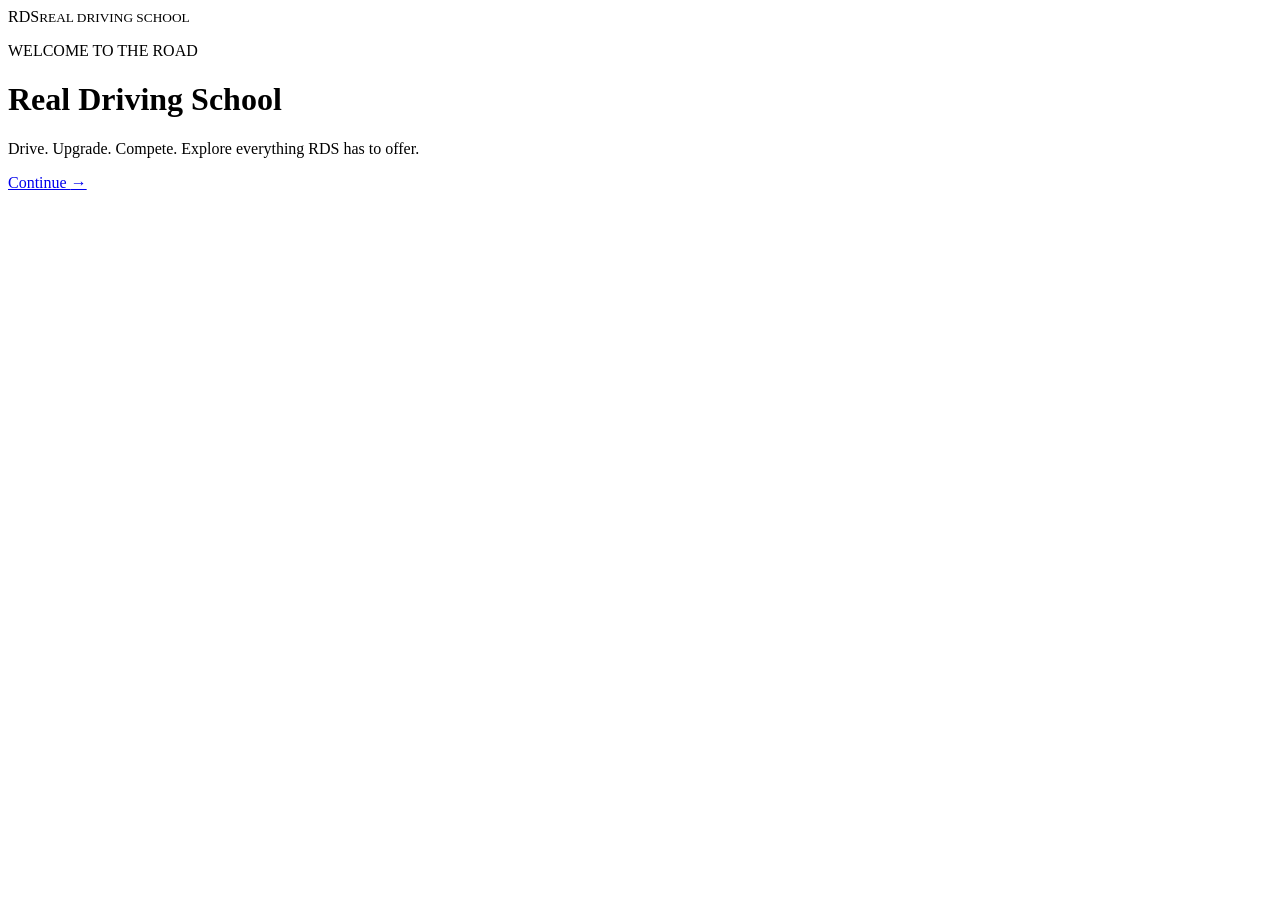
==== index.html @ 48b26448 "Build RDS website foundation" ====
<!doctype html><html lang="en"><head><meta charset="utf-8"><meta name="viewport" content="width=device-width,initial-scale=1"><title>RDS — Real Driving School</title><link rel="stylesheet" href="assets/css/style.css"></head><body class="landing"><div class="bg"><div class="road"></div></div><main class="hero"><div class="brand"><span>RDS</span><small>REAL DRIVING SCHOOL</small></div><div class="hero-copy"><p class="eyebrow">WELCOME TO THE ROAD</p><h1>Real Driving School</h1><p>Drive. Upgrade. Compete. Explore everything RDS has to offer.</p><a class="btn" href="home.html">Continue <b>→</b></a></div></main></body></html>
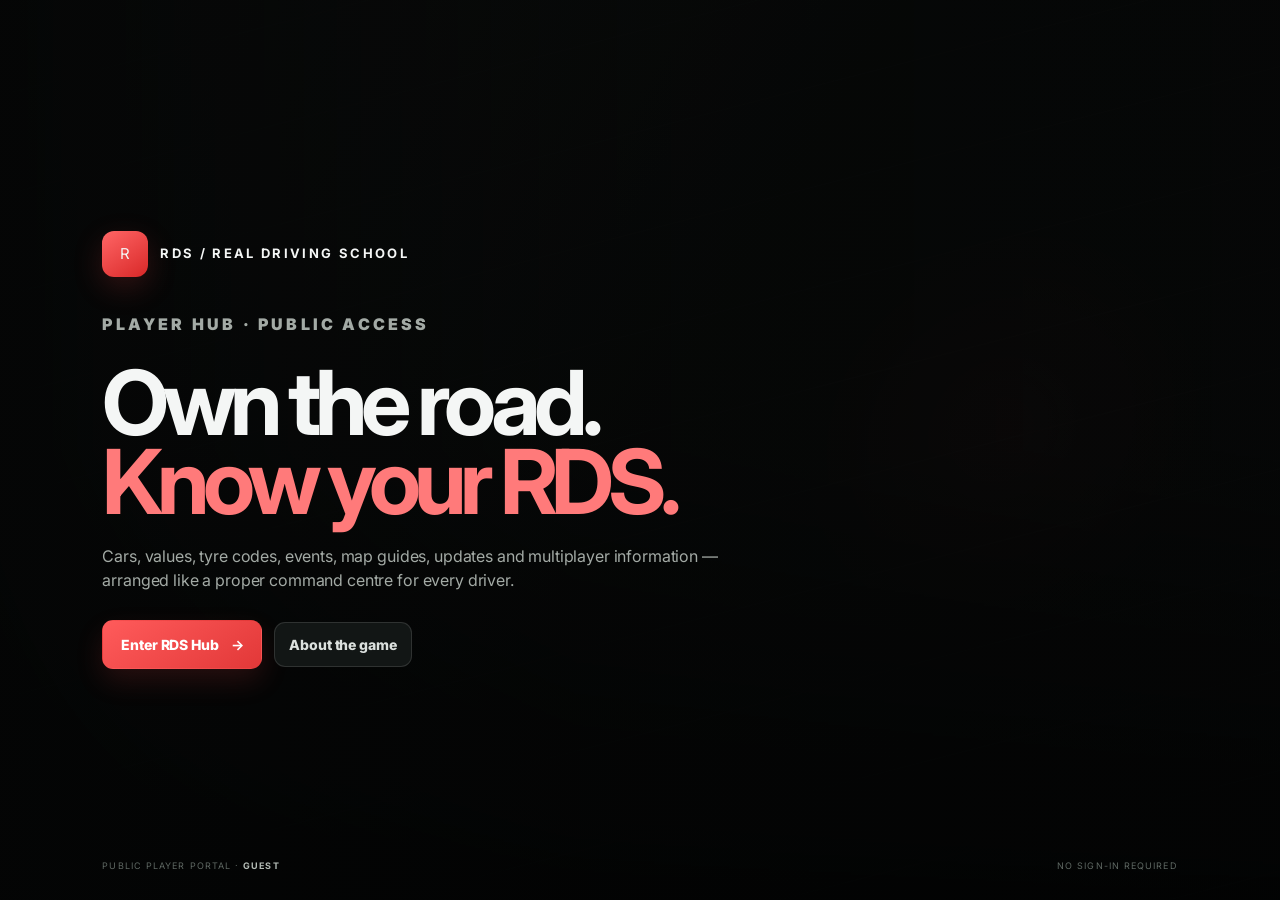
==== commit 8bb757c2: "Upgrade RDS landing experience" ====
--- a/index.html
+++ b/index.html
@@ -1 +1,24 @@
-<!doctype html><html lang="en"><head><meta charset="utf-8"><meta name="viewport" content="width=device-width,initial-scale=1"><title>RDS — Real Driving School</title><link rel="stylesheet" href="assets/css/style.css"></head><body class="landing"><div class="bg"><div class="road"></div></div><main class="hero"><div class="brand"><span>RDS</span><small>REAL DRIVING SCHOOL</small></div><div class="hero-copy"><p class="eyebrow">WELCOME TO THE ROAD</p><h1>Real Driving School</h1><p>Drive. Upgrade. Compete. Explore everything RDS has to offer.</p><a class="btn" href="home.html">Continue <b>→</b></a></div></main></body></html>+<!doctype html>
+<html lang="en"><head><meta charset="utf-8"><meta name="viewport" content="width=device-width,initial-scale=1">
+<title>RDS — Real Driving School</title><link rel="stylesheet" href="assets/css/style.css"></head>
+<body class="landing">
+<div class="landing-bg">
+  <video autoplay muted loop playsinline poster="" aria-hidden="true">
+    <source src="assets/media/landing.mp4" type="video/mp4">
+  </video>
+  <div class="road-art"></div>
+</div>
+<main class="landing-shell">
+  <section class="landing-copy reveal" data-reveal>
+    <div class="landing-mark"><span class="brand-mark">R</span><strong>RDS / REAL DRIVING SCHOOL</strong></div>
+    <p class="eyebrow">PLAYER HUB · PUBLIC ACCESS</p>
+    <h1>Own the road.<br><span>Know your RDS.</span></h1>
+    <p>Cars, values, tyre codes, events, map guides, updates and multiplayer information — arranged like a proper command centre for every driver.</p>
+    <div class="landing-actions">
+      <a class="primary continue" href="home.html">Enter RDS Hub <b>→</b></a>
+      <a class="btn" href="about.html">About the game</a>
+    </div>
+  </section>
+  <div class="landing-foot"><span>PUBLIC PLAYER PORTAL · <b>GUEST</b></span><span>NO SIGN-IN REQUIRED</span></div>
+</main>
+<script src="assets/js/app.js"></script></body></html>
--- a/assets/css/style.css
+++ b/assets/css/style.css
@@ -0,0 +1,14 @@
+@import url('https://fonts.googleapis.com/css2?family=Inter:wght@400;500;600;700;800;900&display=swap');
+:root{--bg:#070808;--surface:#0d0f0f;--surface2:#111414;--surface3:#161919;--line:rgba(255,255,255,.075);--line2:rgba(255,255,255,.12);--text:#f4f6f5;--muted:#929b96;--muted2:#626b66;--red:#ff4b4b;--red2:#ff7272;--green:#55d68a;--blue:#79a8ff;--shadow:0 22px 70px rgba(0,0,0,.34);--radius:18px}
+*{box-sizing:border-box}html{scroll-behavior:smooth}body{margin:0;background:radial-gradient(circle at 72% -10%,rgba(255,75,75,.08),transparent 30%),radial-gradient(circle at 15% 15%,rgba(120,160,255,.035),transparent 26%),var(--bg);color:var(--text);font:14px/1.5 Inter,system-ui,-apple-system,Segoe UI,sans-serif;letter-spacing:-.01em}body:before{content:"";position:fixed;inset:0;pointer-events:none;background-image:linear-gradient(rgba(255,255,255,.012) 1px,transparent 1px),linear-gradient(90deg,rgba(255,255,255,.012) 1px,transparent 1px);background-size:60px 60px;mask-image:linear-gradient(to bottom,black,transparent 90%);opacity:.35}a{color:inherit;text-decoration:none}button,input,select{font:inherit}button{color:inherit}.hidden{display:none!important}.app{min-height:100vh}
+.sidebar{position:fixed;inset:0 auto 0 0;width:258px;z-index:50;background:rgba(9,10,10,.84);backdrop-filter:blur(22px);border-right:1px solid var(--line);padding:20px 14px;display:flex;flex-direction:column}.brand{display:flex;align-items:center;gap:12px;padding:7px 12px 30px;font-weight:900;font-size:21px;letter-spacing:.08em}.brand-mark{width:38px;height:38px;border-radius:12px;display:grid;place-items:center;background:linear-gradient(145deg,#ff6666,#d92828);box-shadow:0 10px 30px rgba(255,75,75,.18);font-size:15px}.brand-copy{display:flex;flex-direction:column}.brand-copy strong{line-height:1}.brand-copy span{font-size:8px;color:var(--muted2);letter-spacing:.17em;margin-top:4px}.side-label{font-size:9px;letter-spacing:.18em;color:#4e5752;font-weight:800;padding:0 12px 8px}.side-link{position:relative;display:flex;align-items:center;gap:13px;padding:11px 12px;margin:3px 0;color:#89928c;border:1px solid transparent;border-radius:11px;transition:.2s ease;overflow:hidden}.side-link:before{content:"";width:3px;height:18px;border-radius:4px;background:var(--red);position:absolute;left:0;transform:translateX(-7px);transition:.2s}.side-link:hover{background:rgba(255,255,255,.035);color:#fff}.side-link.active{background:linear-gradient(90deg,rgba(255,75,75,.13),rgba(255,75,75,.025));color:#fff;border-color:rgba(255,75,75,.16)}.side-link.active:before{transform:translateX(0)}.side-ico{width:19px;text-align:center;color:inherit;opacity:.9}.side-bottom{margin-top:auto;padding-top:15px;border-top:1px solid var(--line)}.player-card{display:flex;align-items:center;gap:10px;padding:11px;background:#0e1110;border:1px solid var(--line);border-radius:13px}.avatar{width:38px;height:38px;border-radius:12px;display:grid;place-items:center;background:#171b19;border:1px solid var(--line2);font-weight:800}.player-card div:nth-child(2){min-width:0}.player-card strong,.player-card span{display:block}.player-card strong{font-size:12px}.player-card span{font-size:9px;color:var(--muted2);letter-spacing:.12em}.status-dot{width:7px;height:7px;border-radius:50%;background:var(--green);box-shadow:0 0 12px rgba(85,214,138,.5);margin-left:auto}
+.main{margin-left:258px;min-height:100vh}.topbar{height:76px;position:sticky;top:0;z-index:40;display:flex;align-items:center;justify-content:space-between;padding:0 34px;border-bottom:1px solid var(--line);background:rgba(8,9,9,.72);backdrop-filter:blur(20px)}.top-left{display:flex;align-items:center;gap:12px}.menu-toggle{display:none}.searchbox{width:min(430px,45vw);height:42px;display:flex;align-items:center;gap:9px;padding:0 13px;border:1px solid var(--line);background:#0d1010;border-radius:12px;color:#646e68}.searchbox input{width:100%;border:0;outline:0;background:transparent;color:#fff}.searchbox input::placeholder{color:#58615b}.top-right{display:flex;align-items:center;gap:10px}.top-chip{display:flex;align-items:center;gap:7px;padding:8px 11px;border:1px solid var(--line);background:#0d1010;border-radius:10px;color:#a7afa9;font-size:10px}.top-chip b{color:#fff}.top-chip .live{width:6px;height:6px;border-radius:50%;background:var(--green)}
+.content{max-width:1410px;margin:auto;padding:42px 42px 90px}.eyebrow{margin:0 0 8px;color:var(--red2);font-size:9px;font-weight:900;letter-spacing:.2em}.page-head{display:flex;justify-content:space-between;align-items:flex-end;gap:20px;margin-bottom:25px}.page-head h1{margin:0;font-size:44px;line-height:1;letter-spacing:-.055em}.page-head p:not(.eyebrow){margin:9px 0 0;color:var(--muted)}.actions{display:flex;gap:9px;flex-wrap:wrap}.btn,.primary{display:inline-flex;align-items:center;justify-content:center;gap:12px;border:1px solid transparent;border-radius:11px;padding:11px 14px;font-weight:800;cursor:pointer;transition:.18s}.btn:hover,.primary:hover{transform:translateY(-1px)}.btn{background:#121615;border-color:var(--line2);color:#dce1de}.primary{background:linear-gradient(145deg,#ff5b5b,#e23838);box-shadow:0 12px 28px rgba(255,75,75,.14);color:#fff}.btn.ghost{background:transparent;border-color:var(--line)}
+.dashboard-hero{position:relative;overflow:hidden;min-height:260px;border-radius:24px;border:1px solid var(--line);background:radial-gradient(circle at 78% 24%,rgba(255,75,75,.2),transparent 26%),linear-gradient(120deg,#171a18,#0c0f0e 48%,#101212);box-shadow:var(--shadow);padding:30px}.dashboard-hero:after{content:"";position:absolute;inset:auto -10% -45% 42%;height:260px;background:repeating-linear-gradient(170deg,rgba(255,255,255,.05) 0 1px,transparent 1px 26px);transform:rotate(-7deg);opacity:.35}.hero-copy{position:relative;z-index:2;max-width:650px}.hero-copy h1{margin:0;font-size:48px;line-height:1.02;letter-spacing:-.06em}.hero-copy p{color:#9fa8a3;max-width:520px;margin:12px 0 22px}.hero-meta{display:flex;gap:18px;flex-wrap:wrap}.hero-meta span{font-size:10px;color:#727b75;letter-spacing:.08em}.hero-meta b{color:#e5e9e7;margin-left:5px}.hero-visual{position:absolute;right:28px;top:28px;width:38%;height:204px;border-radius:18px;border:1px solid rgba(255,255,255,.08);overflow:hidden;background:radial-gradient(circle at 70% 46%,rgba(255,90,90,.26),transparent 15%),radial-gradient(circle at 58% 55%,rgba(255,255,255,.08),transparent 17%),linear-gradient(130deg,#252b28 0,#101313 46%,#090a0a 100%)}.hero-visual:before{content:"";position:absolute;width:72%;height:70%;left:13%;top:15%;border:1px solid rgba(255,255,255,.09);transform:skewX(-18deg);box-shadow:0 0 0 22px rgba(255,255,255,.015),0 0 0 45px rgba(255,255,255,.008)}.hero-visual:after{content:"RDS";position:absolute;inset:0;display:grid;place-items:center;font-size:72px;font-weight:900;letter-spacing:.12em;color:rgba(255,255,255,.045)}
+.metric-grid{display:grid;grid-template-columns:repeat(4,1fr);gap:13px;margin:14px 0}.metric{padding:18px;border:1px solid var(--line);background:linear-gradient(145deg,#111414,#0d0f0f);border-radius:16px}.metric-top{display:flex;justify-content:space-between;color:#6a736e;font-size:9px;letter-spacing:.16em;font-weight:800}.metric h3{margin:10px 0 2px;font-size:24px;letter-spacing:-.045em}.metric p{margin:0;color:#707974;font-size:10px}.metric-accent h3{color:#ff8a8a}.grid-2{display:grid;grid-template-columns:1.25fr .75fr;gap:14px}.panel{border:1px solid var(--line);background:linear-gradient(145deg,#101313,#0c0e0e);border-radius:18px;box-shadow:0 18px 48px rgba(0,0,0,.18)}.panel-head{display:flex;justify-content:space-between;align-items:flex-start;gap:12px;padding:20px 20px 16px;border-bottom:1px solid var(--line)}.panel-head h2{margin:0;font-size:17px}.panel-head p{margin:4px 0 0;color:#656e69;font-size:11px}.activity{padding:6px 0}.activity-row{display:flex;gap:12px;padding:14px 20px;border-bottom:1px solid var(--line)}.activity-row:last-child{border-bottom:0}.activity-icon{width:34px;height:34px;flex:0 0 auto;display:grid;place-items:center;border-radius:10px;background:#171a18;border:1px solid var(--line);color:#ff8585;font-size:12px}.activity-row strong{display:block;font-size:12px}.activity-row span{display:block;color:#68716b;font-size:10px;margin-top:2px}.quick-grid{display:grid;grid-template-columns:1fr 1fr;gap:9px;padding:20px}.quick{padding:15px;border:1px solid var(--line);border-radius:14px;background:#0d1010;transition:.18s}.quick:hover{border-color:var(--line2);transform:translateY(-2px)}.quick b{display:block;font-size:12px}.quick span{display:block;color:#69716c;font-size:10px;margin-top:4px}.quick .q-arrow{display:block;margin-top:15px;color:#aeb5b0}.section-row{display:flex;align-items:end;justify-content:space-between;margin:35px 0 12px}.section-row h2{margin:0;font-size:20px}.section-row span{font-size:10px;color:#656d68}.cards-3{display:grid;grid-template-columns:repeat(3,1fr);gap:13px}.feature-card{position:relative;min-height:145px;padding:20px;border:1px solid var(--line);border-radius:16px;overflow:hidden;background:linear-gradient(145deg,#131716,#0d0f0f);transition:.18s}.feature-card:hover{transform:translateY(-2px);border-color:var(--line2)}.feature-card .num{font-size:9px;color:#666f69;letter-spacing:.16em}.feature-card h3{margin:16px 0 5px;font-size:17px}.feature-card p{margin:0;color:#68716c;font-size:10px}.feature-card .corner{position:absolute;right:18px;bottom:15px;color:#6b736e}
+.tool-layout{display:grid;grid-template-columns:320px minmax(0,1fr);gap:14px}.list-panel{padding:12px}.list-search{margin-bottom:9px}.list-search input{width:100%;border:1px solid var(--line);background:#0a0c0c;color:#fff;outline:0;border-radius:11px;padding:11px 12px}.car-list{display:flex;flex-direction:column;gap:7px;max-height:630px;overflow:auto;padding-right:2px}.car-row{display:grid;grid-template-columns:48px 1fr 18px;gap:11px;align-items:center;text-align:left;width:100%;padding:10px;border:1px solid transparent;background:#0e1110;border-radius:12px;cursor:pointer}.car-row:hover{background:#141716}.car-row.chosen{background:linear-gradient(90deg,rgba(255,75,75,.12),rgba(255,75,75,.025));border-color:rgba(255,75,75,.18)}.car-thumb{width:48px;height:44px;border-radius:10px;display:grid;place-items:center;background:linear-gradient(145deg,#251718,#151817);border:1px solid rgba(255,255,255,.06);color:#ff7c7c;font-size:9px;font-weight:900}.car-row b{font-size:11px;display:block}.car-row span{display:block;color:#5f6862;font-size:9px;margin-top:3px}.car-row strong{color:#6b746e}.calc-panel{padding:22px}.calc-top{display:flex;justify-content:space-between;gap:20px;align-items:flex-start;margin-bottom:18px}.calc-top h2{margin:0;font-size:24px;letter-spacing:-.04em}.calc-top p{margin:5px 0 0;color:#717a74;font-size:10px}.tag{padding:6px 8px;border-radius:8px;border:1px solid var(--line2);background:#121615;color:#929b95;font-size:9px;font-weight:800;letter-spacing:.14em}.field{margin-bottom:16px}.field label{display:block;color:#c8cfcb;font-size:10px;font-weight:800;letter-spacing:.08em}.field select,.field input[type=text],.field input[type=number]{width:100%;margin-top:7px;border:1px solid var(--line);background:#0a0c0c;color:#fff;border-radius:11px;padding:11px 12px;outline:0}.stage-grid{display:grid;grid-template-columns:repeat(7,1fr);gap:6px;margin-top:7px}.stage-btn{padding:9px 3px;border-radius:9px;border:1px solid var(--line);background:#0d1010;color:#78807b;font-size:9px;font-weight:800;cursor:pointer}.stage-btn:hover{border-color:var(--line2);color:#fff}.stage-btn.active{background:rgba(255,75,75,.11);border-color:rgba(255,75,75,.34);color:#ff8b8b}.stage-more{grid-column:1/-1}.option-cards{display:grid;grid-template-columns:repeat(2,1fr);gap:8px;margin:16px 0}.option{position:relative;display:flex;gap:10px;align-items:flex-start;padding:12px;border:1px solid var(--line);border-radius:12px;background:#0d1010;cursor:pointer}.option:hover{border-color:var(--line2)}.option input{margin-top:2px;accent-color:var(--red)}.option b{display:block;font-size:11px}.option small{display:block;color:#626b65;font-size:9px;margin-top:2px}.value-row{display:grid;grid-template-columns:1fr 1fr;gap:9px}.result-box{margin-top:18px;padding:17px;border:1px solid rgba(255,75,75,.17);border-radius:15px;background:linear-gradient(145deg,rgba(255,75,75,.11),rgba(255,75,75,.025))}.result-label{font-size:9px;font-weight:800;color:#ad7777;letter-spacing:.16em}.result-main{display:flex;align-items:end;justify-content:space-between;gap:15px}.result-main strong{font-size:37px;letter-spacing:-.055em}.result-main span{color:#727a75;font:10px ui-monospace,SFMono-Regular,Menlo,monospace}.result-note{margin:10px 0 0;color:#686f6a;font-size:9px}.spec-grid{display:grid;grid-template-columns:repeat(3,1fr);margin-top:11px;border:1px solid var(--line);border-radius:11px;overflow:hidden}.spec{padding:12px;border-right:1px solid var(--line)}.spec:last-child{border-right:0}.spec small{display:block;color:#626b65;font-size:8px;letter-spacing:.14em}.spec b{display:block;margin-top:4px;font-size:14px}
+.landing{min-height:100vh;overflow:hidden;background:#050606}.landing-bg{position:fixed;inset:0;background:linear-gradient(120deg,#141817,#090b0a 50%,#080909);overflow:hidden}.landing-bg video{position:absolute;width:100%;height:100%;object-fit:cover;filter:saturate(.72) contrast(1.05) brightness(.6)}.landing-bg:after{content:"";position:absolute;inset:0;background:linear-gradient(90deg,rgba(4,5,5,.93) 0%,rgba(4,5,5,.65) 45%,rgba(4,5,5,.55) 100%),linear-gradient(0deg,rgba(0,0,0,.8),transparent 50%);backdrop-filter:saturate(.7)}.road-art{position:absolute;inset:0;background:radial-gradient(circle at 75% 48%,rgba(255,75,75,.17),transparent 18%),repeating-linear-gradient(165deg,transparent 0 44px,rgba(255,255,255,.055) 45px,transparent 46px 90px);transform:skewX(-8deg) scale(1.12);opacity:.25}.landing-shell{position:relative;z-index:2;min-height:100vh;display:flex;align-items:center;padding:7vw 8vw}.landing-copy{max-width:760px}.landing-mark{display:flex;align-items:center;gap:12px;margin-bottom:35px}.landing-mark .brand-mark{width:46px;height:46px}.landing-mark strong{font-size:13px;letter-spacing:.18em}.landing-copy h1{font-size:clamp(56px,7vw,110px);line-height:.88;letter-spacing:-.07em;margin:0;max-width:850px}.landing-copy h1 span{color:#ff7a7a}.landing-copy>p{max-width:620px;color:#a3aaa5;font-size:16px;margin:22px 0 28px}.landing-actions{display:flex;align-items:center;gap:12px;flex-wrap:wrap}.continue{padding:13px 18px}.landing-foot{position:absolute;bottom:28px;left:8vw;right:8vw;display:flex;justify-content:space-between;color:#5f6863;font-size:9px;letter-spacing:.12em;text-transform:uppercase}.landing-foot b{color:#b3bbb5}.reveal{opacity:0;transform:translateY(10px);transition:opacity .55s ease,transform .55s ease}.reveal.revealed{opacity:1;transform:none}
+::-webkit-scrollbar{width:8px}::-webkit-scrollbar-track{background:transparent}::-webkit-scrollbar-thumb{background:#202522;border-radius:10px}
+@media(max-width:1100px){.metric-grid{grid-template-columns:repeat(2,1fr)}.grid-2{grid-template-columns:1fr}.hero-visual{opacity:.46;width:44%}.tool-layout{grid-template-columns:1fr}.car-list{max-height:260px}}
+@media(max-width:880px){.sidebar{width:76px;padding:18px 8px}.brand-copy,.side-label,.side-link span,.player-card div:not(.avatar),.status-dot{display:none}.brand{justify-content:center}.side-link{justify-content:center}.main{margin-left:76px}.topbar{padding:0 18px}.content{padding:30px 18px 65px}.page-head{align-items:flex-start;flex-direction:column}.page-head h1{font-size:36px}.hero-visual{display:none}}
+@media(max-width:600px){.metric-grid,.cards-3,.option-cards,.value-row,.spec-grid{grid-template-columns:1fr}.stage-grid{grid-template-columns:repeat(4,1fr)}.top-right .top-chip{display:none}.searchbox{width:100%}.topbar{gap:10px}.dashboard-hero{padding:24px}.hero-copy h1{font-size:40px}.landing-shell{padding:28px}.landing-copy h1{font-size:54px}.landing-foot{left:28px;right:28px}.landing-foot span:last-child{display:none}}
